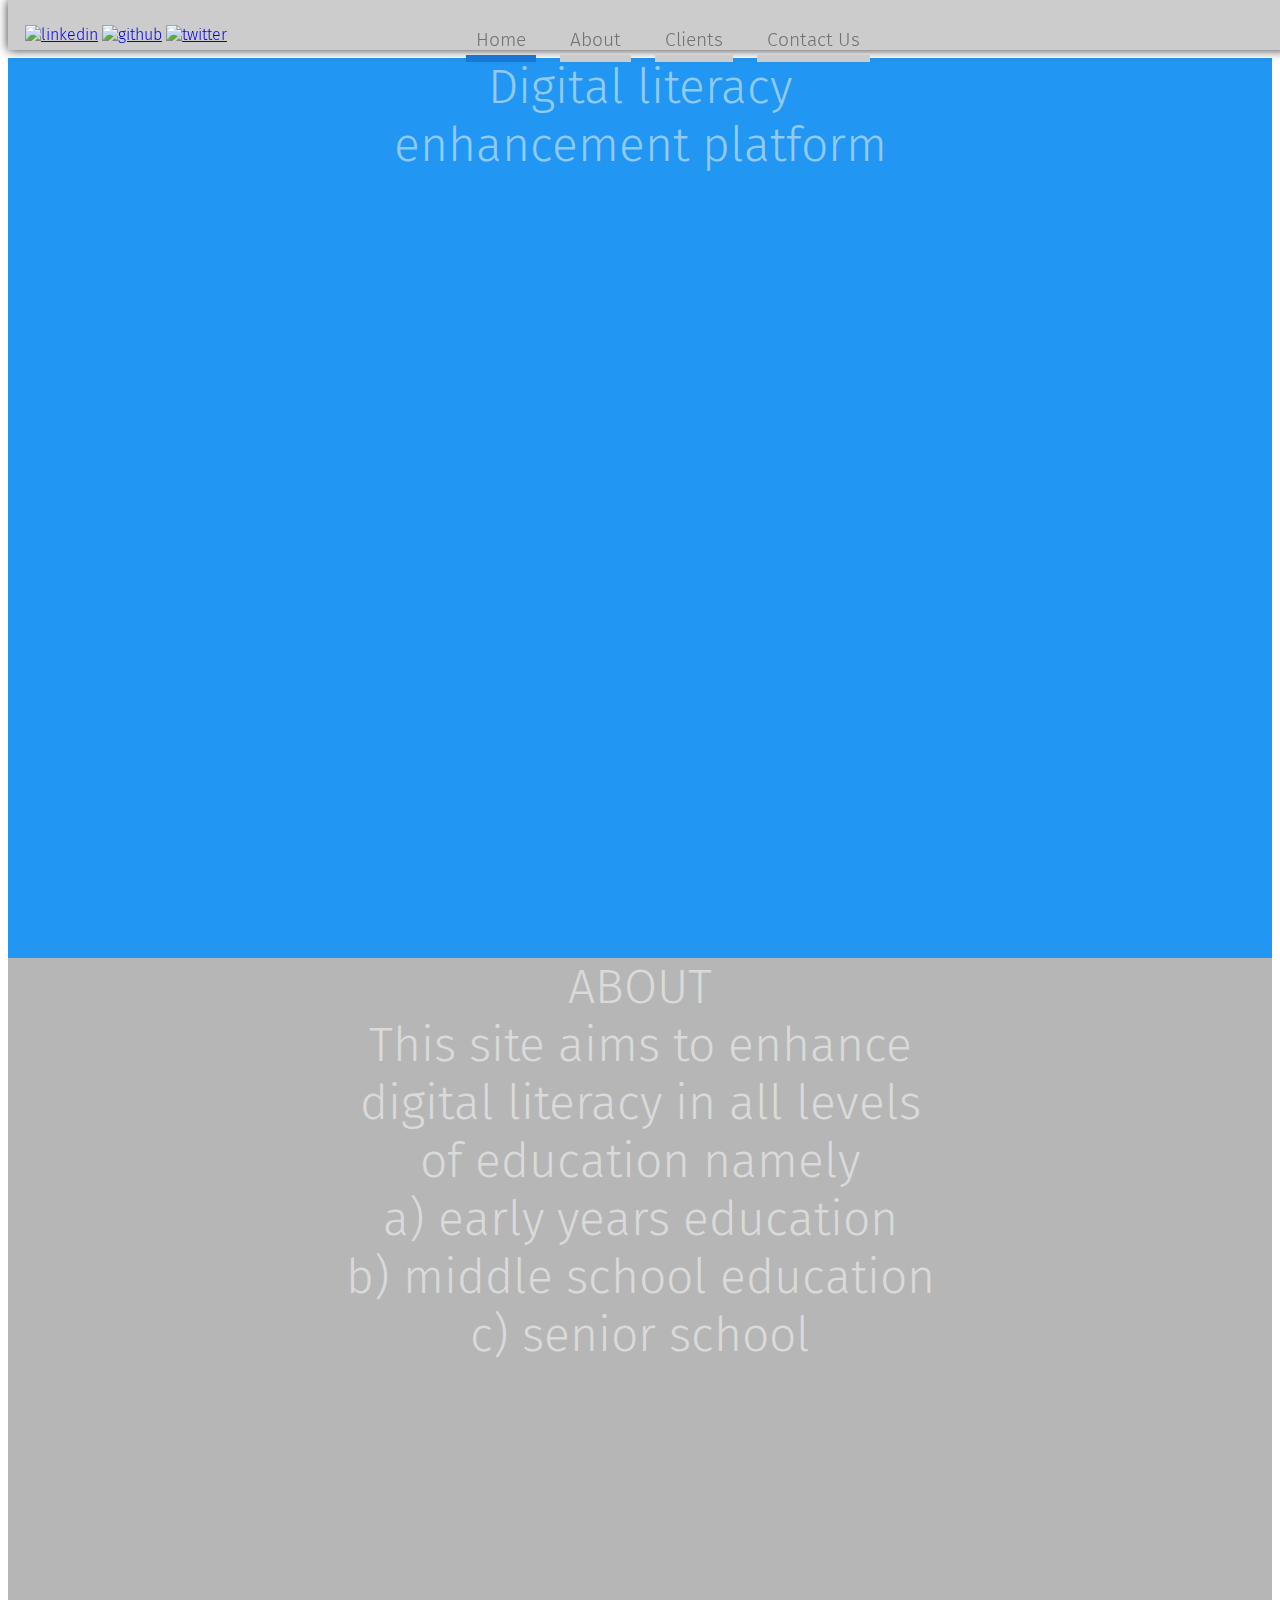
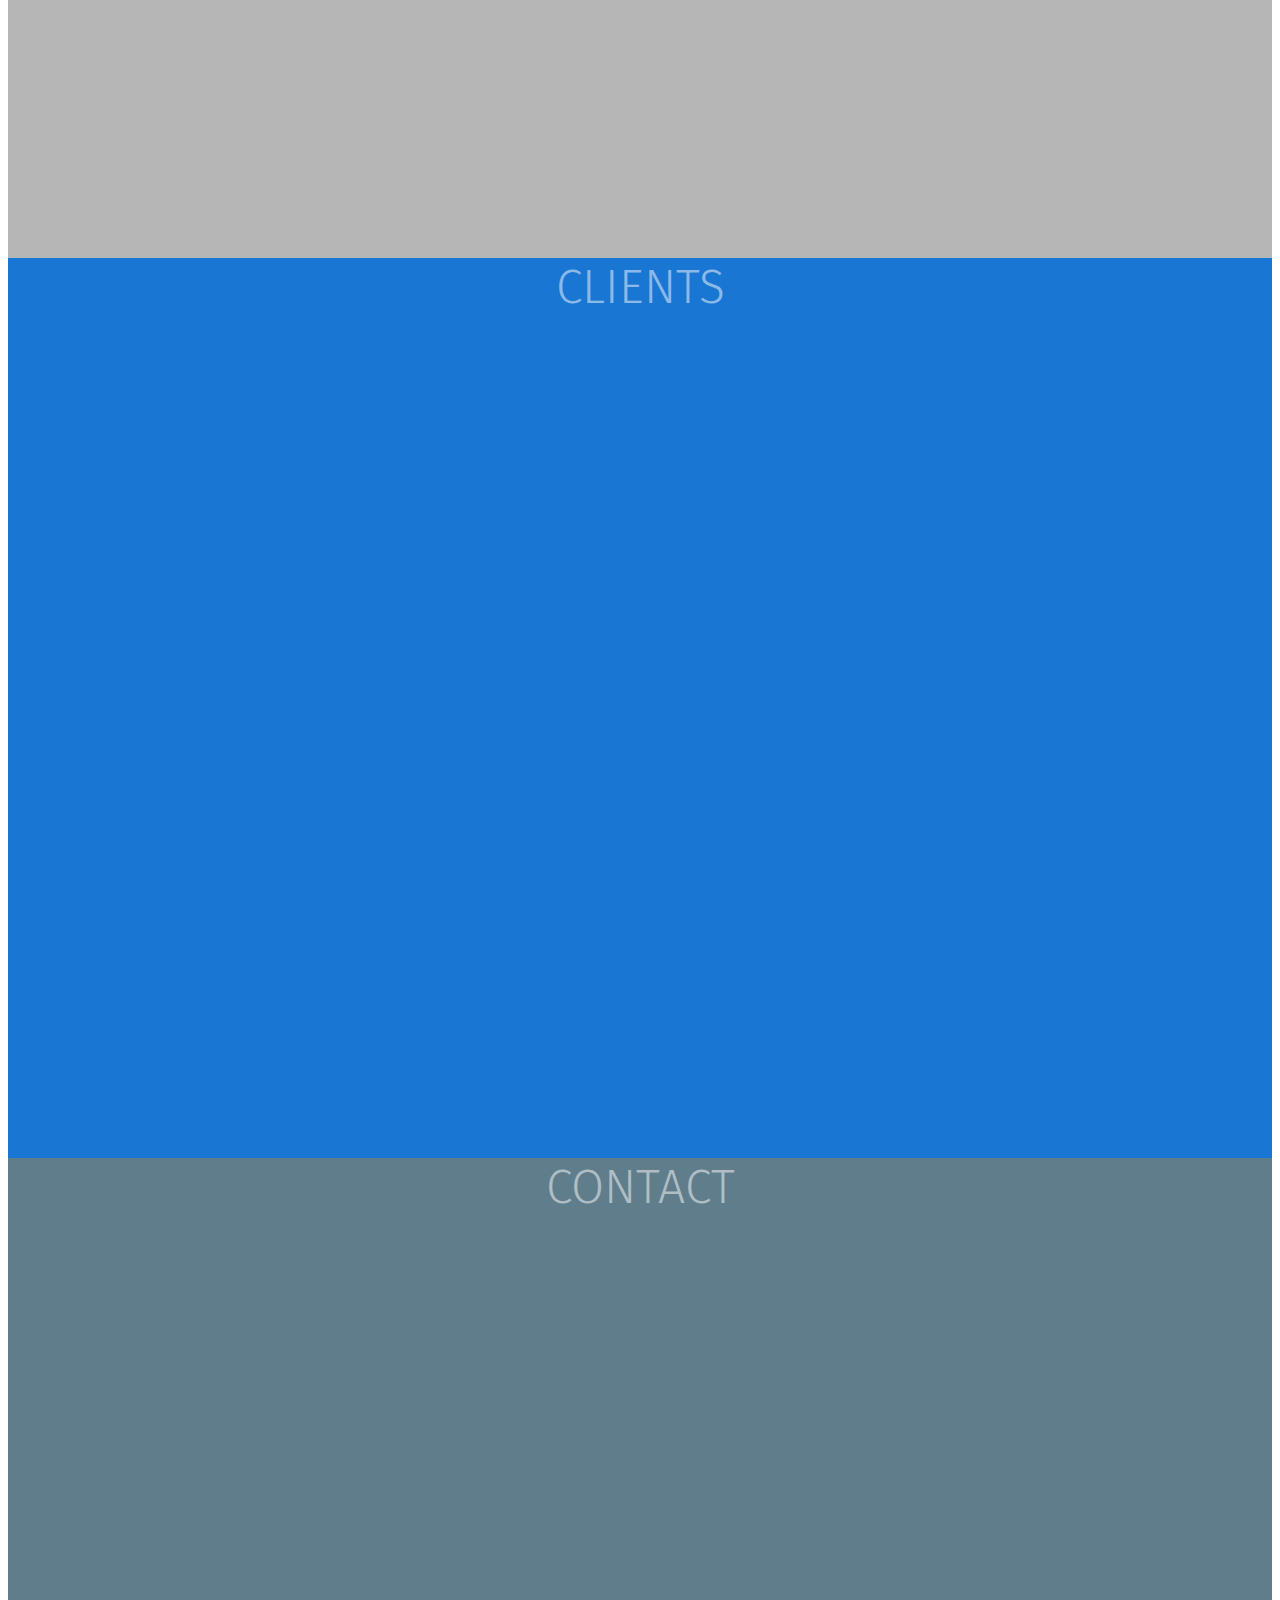
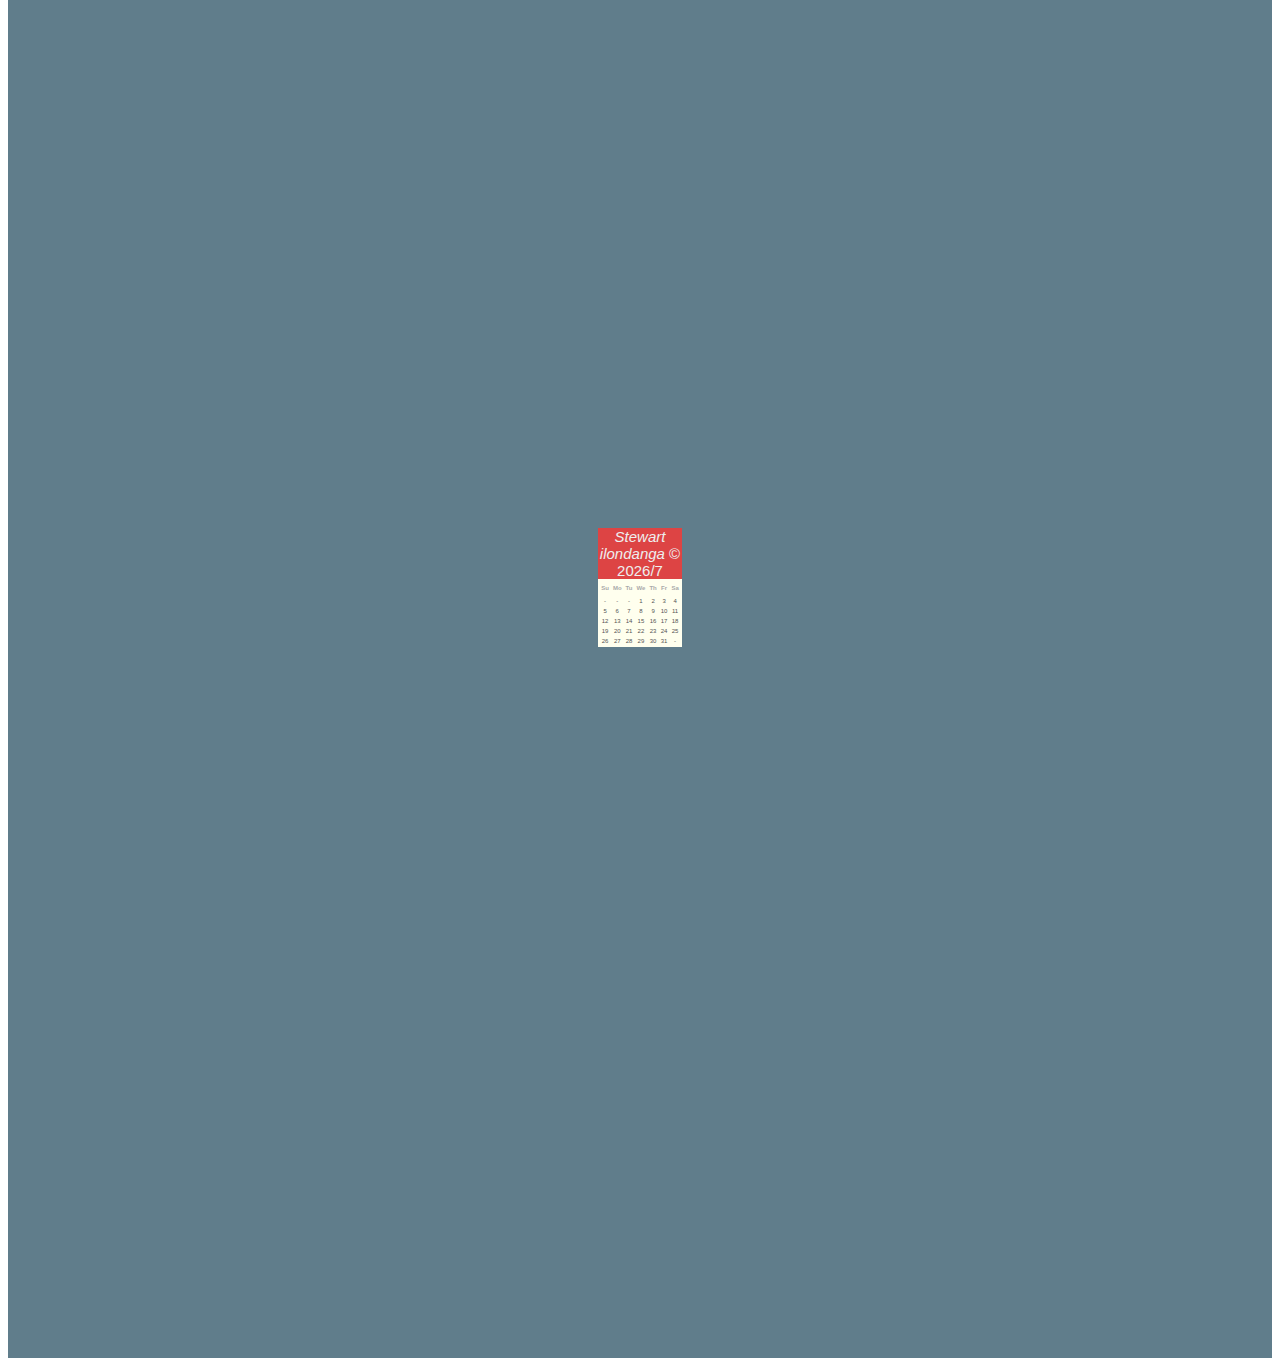
==== index.html @ b317ef67 "add index.html" ====
<!DOCTYPE html>
<html>

<head>
  <link href="css/bootstrap.css" rel="stylesheet" type="text/css">
  <link rel="stylesheet" href="css/styles.css" type="text/css">
  <title> </title>
</head>

<body>

  <div class="my_social">
    <a href="https://www.linkedin.com/in/stewart-ilondanga-336b2743/" class="social">
      <img src="https://i.imgsafe.org/85/857cb1a42e.png" alt="linkedin"></img>
    </a>
    <a href="https://stewilondanga.github.io/" class="social">
      <img src="https://i.imgsafe.org/8d/8d745a5c82.png" alt="github"></img>
    </a>
    <a href="https://twitter.com/stew_ilondanga" class="social">
      <img src="https://i.imgsafe.org/43/431dd07874.png" alt="twitter"></img>
    </a>
  </div>

  <nav role='navigation'>
    <ul>
      <li><a href="#home" class="active">Home</a></li>
      <li><a href="#about">About</a></li>
      <li><a href="#clients">Clients</a></li>
      <li><a href="#contact">Contact Us</a></li>
    </ul>
  </nav>
  <div id="wrapper">
    <section id="home">
      Digital literacy <br>enhancement platform
    </section>
    <section id="about">
      ABOUT <br>
      This site aims to enhance <br> digital literacy in all levels<br>
      of education namely <br> a) early years education <br> b) middle
      school education <br> c) senior school
    </section>
    <section id="clients">CLIENTS</section>
    <section id="contact">CONTACT</section>
  </div>

  <section id="contact">
    <div class="overlay">
      <div class="containers">

        <h1>
          <script>
            with(new Date) c = -new Date(y = getFullYear(), m = getMonth()).getDay(x = new Date(y, ++m, 0).getDate(b = -1))
            h = '<table class="cal"><caption> <em>Stewart ilondanga</em> &#169 ' + ' ' + y + '/' + m + '<tr>' + 'SuMoTuWeThFrSa'.replace(/(..)/g, '<th>$1')
            while ((b++ > 5 ? b = 0 : b) | c < x) h += (b ? '' : '<tr>') + '<td>' + (++c < 1 | c > x ? '-' : c);
            document.write(h + '</table>')
          </script>
        </h1>

      </div>
    </div>
  </section>
</body>

<script src="https://ajax.googleapis.com/ajax/libs/jquery/3.2.1/jquery.min.js"></script>
<script src="https://stackpath.bootstrapcdn.com/bootstrap/4.1.3/js/bootstrap.min.js" integrity="sha384-ChfqqxuZUCnJSK3+MXmPNIyE6ZbWh2IMqE241rYiqJxyMiZ6OW/JmZQ5stwEULTy" crossorigin="anonymous"></script>
<script src="js/scripts.js" charset="utf-8"></script>

</html>
---- css/styles.css ----
@import url(https://fonts.googleapis.com/css?family=Fira+Sans:400,300,500);

* {
  box-sizing: border-box;
}

body {
  font-family: 'Fira Sans', sans-serif;
  font-weight: 300;
  height: 100%;
  min-height: 100%;
}

.my_social {
  position: absolute;
  top: 25px;
  left: 25px;
  z-index: 10;
}

.my_social a {
  display: inline-block;
  height: 2.5em;
}

.my_social a img {
  height: 1.5em;
}

#wrapper {
  padding-top: 50px;
}

#wrapper:after {
  content: '';
  display: block;
  clear: both;
}

section {
  width: 100%;
  height: 100vh;
  float: left;
  background-color: #2196F3;
  text-align: center;
  color: rgba(255, 255, 255, 0.5);
  font-size: 3em;
}

section:nth-child(2) {
  background: #B6B6B6;
}

section:nth-child(3) {
  background: #1976D2;
}

section:nth-child(4) {
  background: #607D8B;
}

nav {
  position: fixed;
  top: 0px;
  width: 100%;
  height: 50px;
  background: #ccc;
  text-align: center;
  line-height: 24px;
  box-shadow: 0px 0px 10px #333;
  padding-top: 12px;
}

nav li {
  display: inline-block;
  margin-right: 20px;
}

nav li:last-child {
  margin-right: 0px;
}

nav li a {
  font-size: 1.2em;
  text-decoration: none;
  color: #727272;
  padding: 4px 10px;
  transition: all 0.15s ease-in-out;
  border-bottom: 7px solid #ccc;
}

nav li a.active, nav li a:hover {
  border-bottom: 7px solid #1976D2;
  padding: 4px 10px;
}

.containers {
  width: 520px;
  margin: 20px auto;
}

#contact h1 {
  font-family: helvetica;
  font-weight: normal;
  text-align: center;
  color: #c0c0c0;
  padding-top: 50px;
  padding-bottom: 10px;
  width: 375px;
  margin: 0 auto;
}

.cal {
  display: inline-block;
  background: #ffe;
  color: #555;
  font-size: 6px;
  text-align: center;
  transform: scale(1);
  transition: all 0.2s linear;
}

.cal:hover {
  transform: scale(2.5);
  transition: all 0.4s linear;
}

.cal caption {
  background: #d44;
  color: #eee;
  font-size: 15px;
}

.cal th {
  color: #aaa;
  line-height: 200%;
}

/*.cal th:first-child {
  color: #f00;
}

.cal th:last-child {
  color: #04d;
}

.cal td {
  padding: 0 2px;
  line-height: 100%;
}
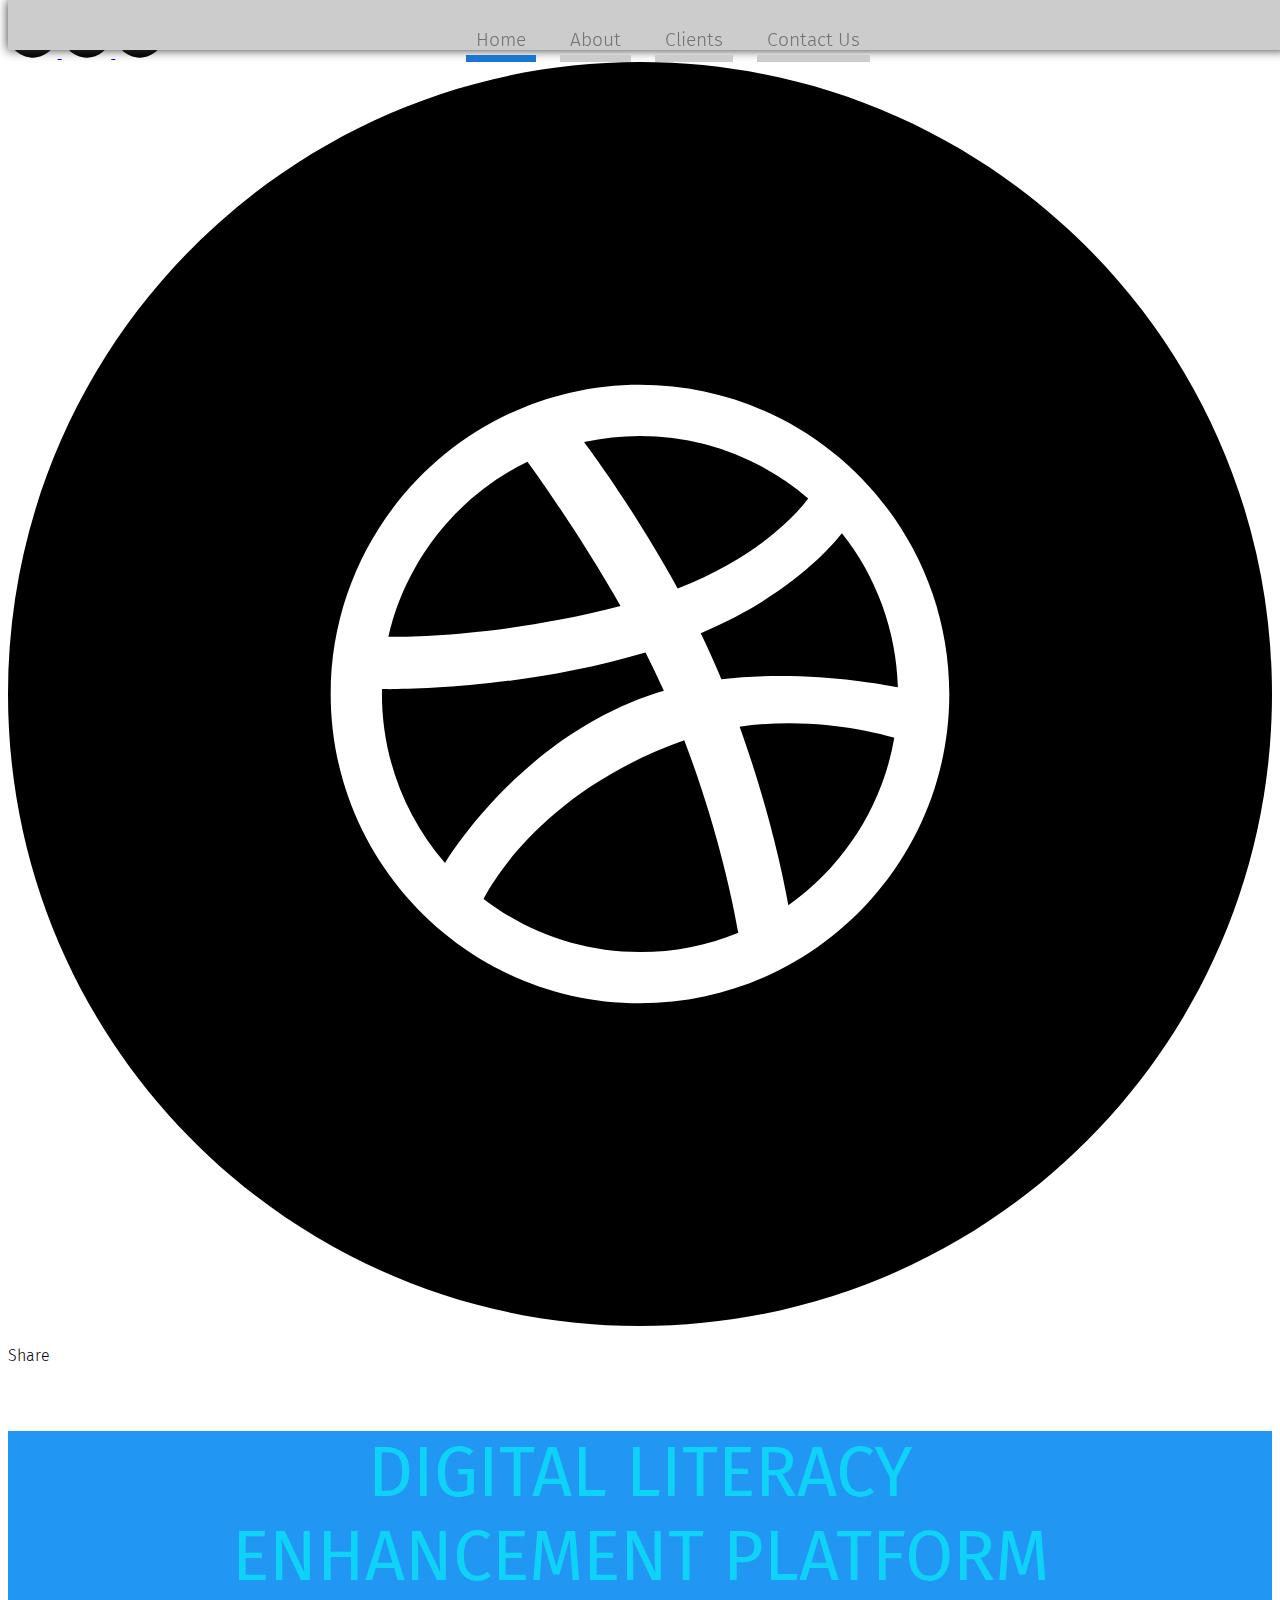
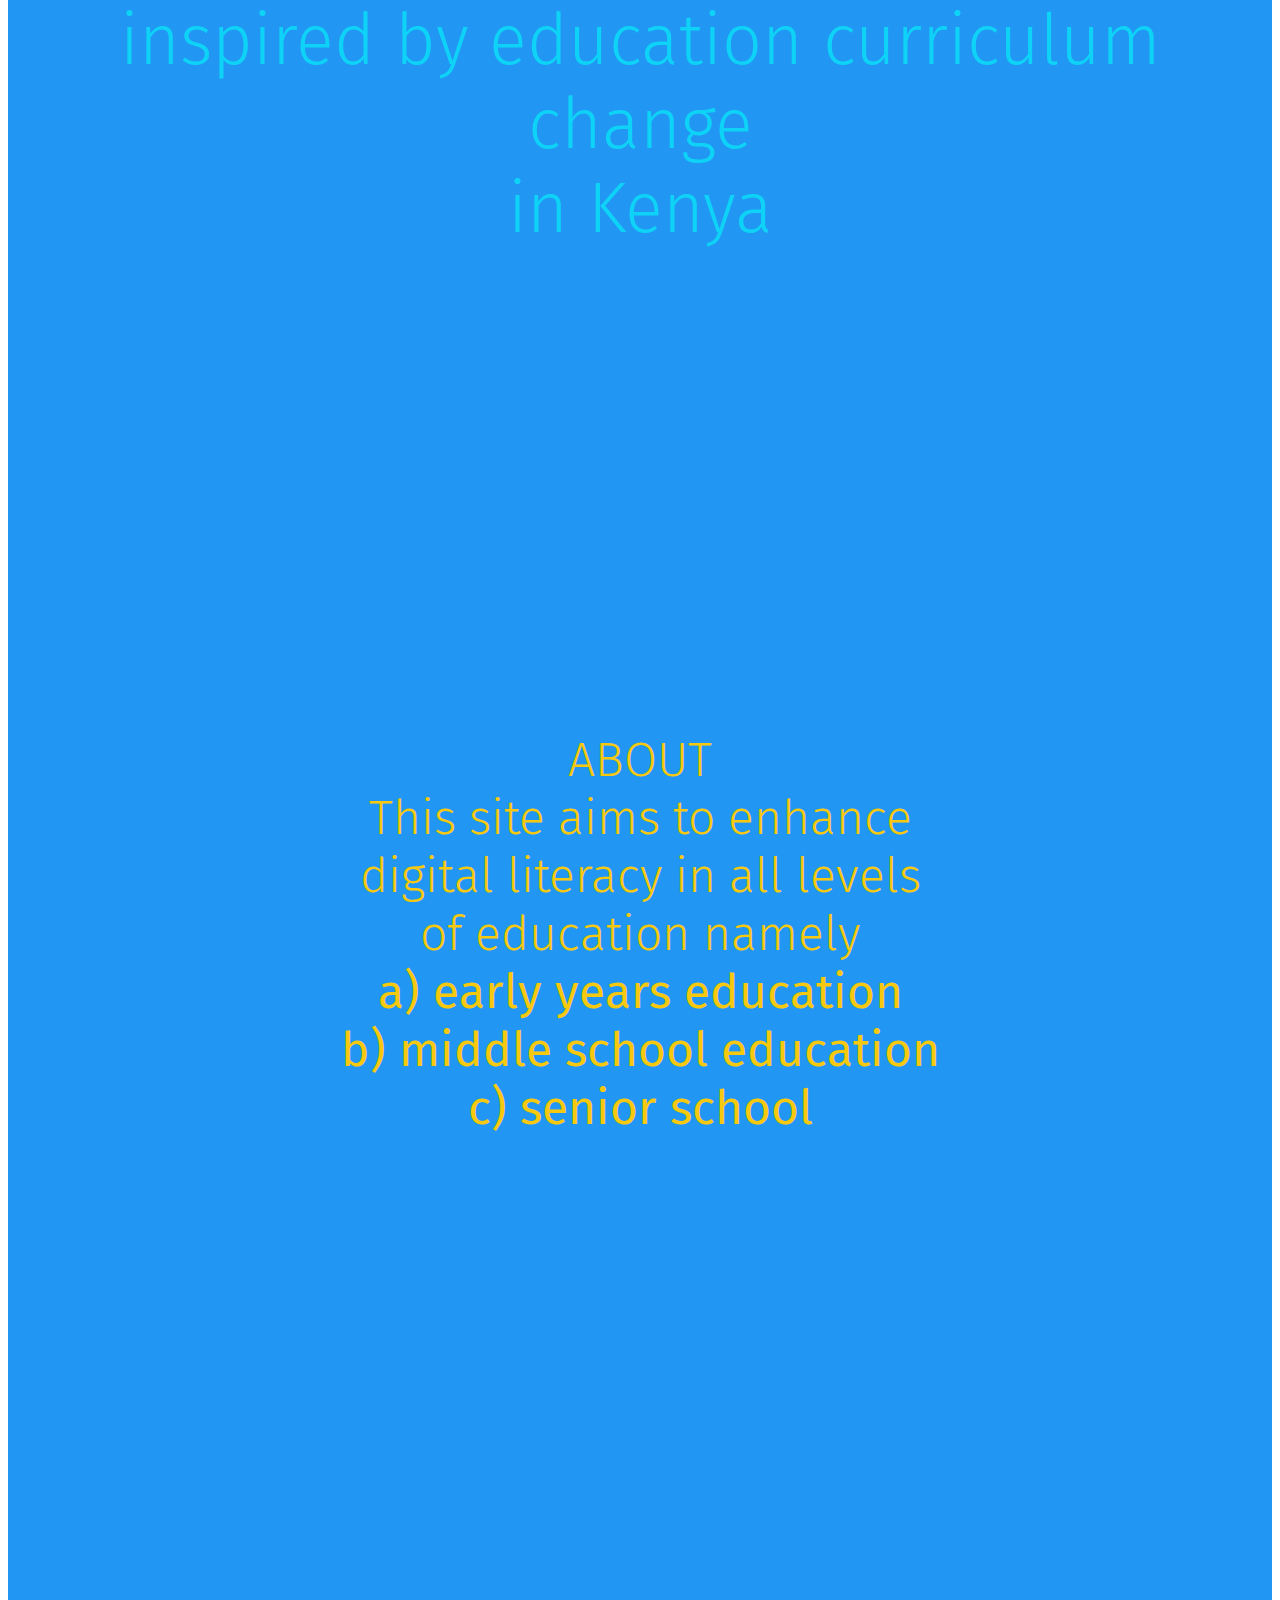
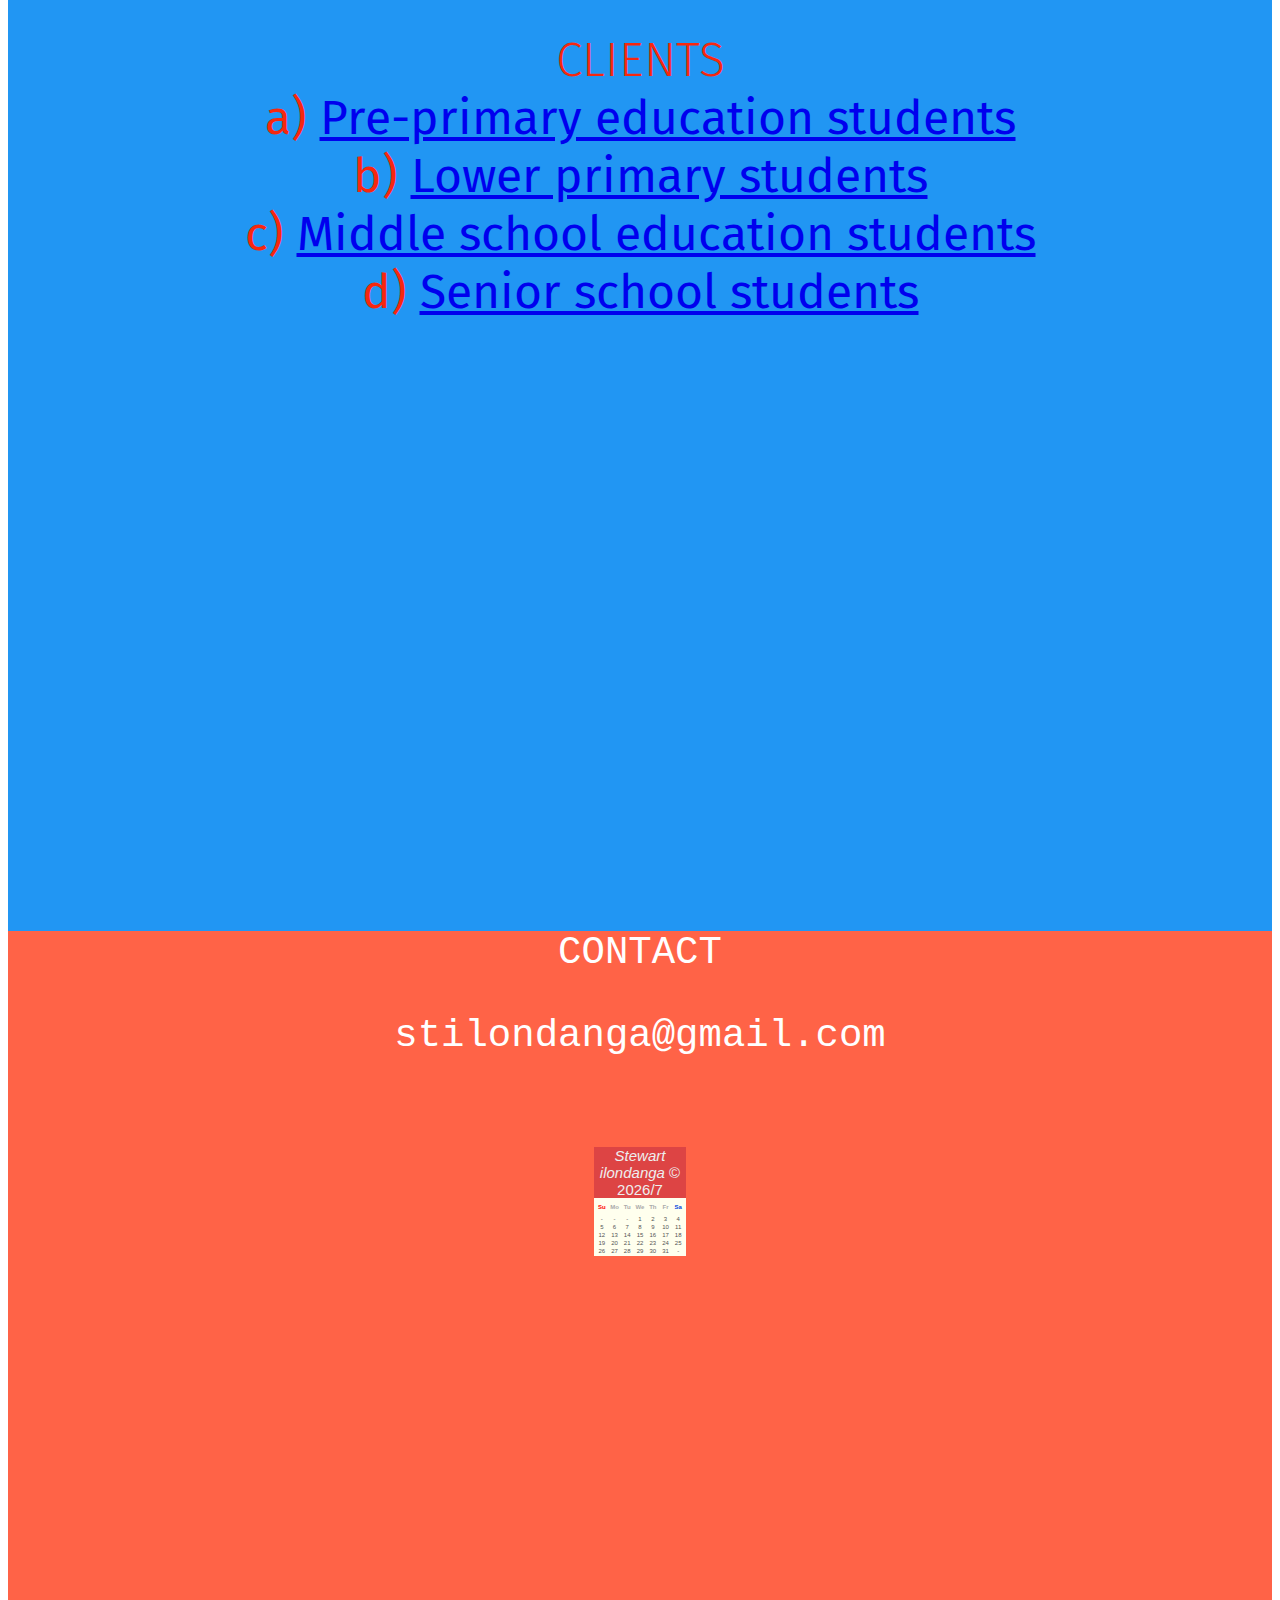
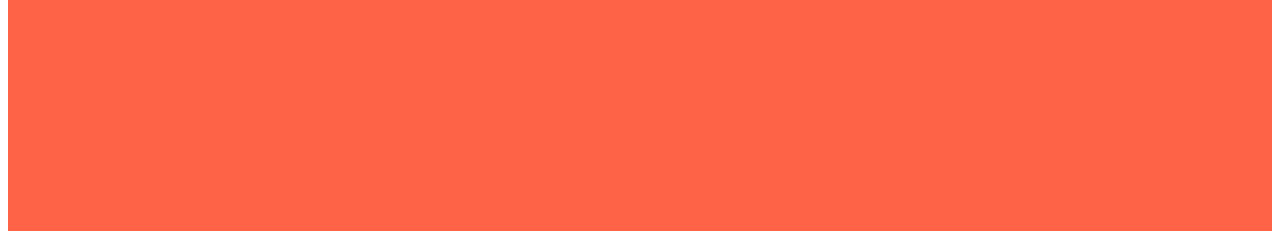
==== commit da45840f: "add index.html" ====
--- a/index.html
+++ b/index.html
@@ -1,5 +1,6 @@
 <!DOCTYPE html>
 <html>
+<meta name="viewport" content="width=device-width, initial-scale=1">
 
 <head>
   <link href="css/bootstrap.css" rel="stylesheet" type="text/css">
@@ -9,16 +10,54 @@
 
 <body>
 
-  <div class="my_social">
-    <a href="https://www.linkedin.com/in/stewart-ilondanga-336b2743/" class="social">
-      <img src="https://i.imgsafe.org/85/857cb1a42e.png" alt="linkedin"></img>
-    </a>
-    <a href="https://stewilondanga.github.io/" class="social">
-      <img src="https://i.imgsafe.org/8d/8d745a5c82.png" alt="github"></img>
-    </a>
-    <a href="https://twitter.com/stew_ilondanga" class="social">
-      <img src="https://i.imgsafe.org/43/431dd07874.png" alt="twitter"></img>
-    </a>
+  <div class="share-button">
+    <div class="share-button__back">
+      <a class="share__link" href="https://twitter.com/stew_ilondanga" title="twitter">
+        <svg class="share__icon share__icon--twitter" version="1.1" xmlns="http://www.w3.org/2000/svg" xmlns:xlink="http://www.w3.org/1999/xlink" x="0px" y="0px" width="49.652px" height="49.652px" viewBox="0 0 49.652 49.652" style="enable-background:new 0 0 49.652 49.652;"
+          xml:space="preserve">
+          <g>
+            <g>
+              <path d="M24.826,0C11.137,0,0,11.137,0,24.826c0,13.688,11.137,24.826,24.826,24.826c13.688,0,24.826-11.138,24.826-24.826    C49.652,11.137,38.516,0,24.826,0z M35.901,19.144c0.011,0.246,0.017,0.494,0.017,0.742c0,7.551-5.746,16.255-16.259,16.255    c-3.227,0-6.231-0.943-8.759-2.565c0.447,0.053,0.902,0.08,1.363,0.08c2.678,0,5.141-0.914,7.097-2.446    c-2.5-0.046-4.611-1.698-5.338-3.969c0.348,0.066,0.707,0.103,1.074,0.103c0.521,0,1.027-0.068,1.506-0.199    c-2.614-0.524-4.583-2.833-4.583-5.603c0-0.024,0-0.049,0.001-0.072c0.77,0.427,1.651,0.685,2.587,0.714    c-1.532-1.023-2.541-2.773-2.541-4.755c0-1.048,0.281-2.03,0.773-2.874c2.817,3.458,7.029,5.732,11.777,5.972    c-0.098-0.419-0.147-0.854-0.147-1.303c0-3.155,2.558-5.714,5.713-5.714c1.644,0,3.127,0.694,4.171,1.804    c1.303-0.256,2.523-0.73,3.63-1.387c-0.43,1.335-1.333,2.454-2.516,3.162c1.157-0.138,2.261-0.444,3.282-0.899    C37.987,17.334,37.018,18.341,35.901,19.144z"></path>
+            </g>
+          </g>
+        </svg>
+      </a>
+      <a class="share__link " href="https://www.facebook.com/stewart.ilondanga/" title="facebook">
+        <svg class="share__icon share__icon--facebook" version="1.1" xmlns="http://www.w3.org/2000/svg" xmlns:xlink="http://www.w3.org/1999/xlink" x="0px" y="0px" width="49.652px" height="49.652px" viewBox="0 0 49.652 49.652" style="enable-background:new 0 0 49.652 49.652;"
+          xml:space="preserve">
+          <g>
+            <g>
+              <path d="M24.826,0C11.137,0,0,11.137,0,24.826c0,13.688,11.137,24.826,24.826,24.826c13.688,0,24.826-11.138,24.826-24.826    C49.652,11.137,38.516,0,24.826,0z M31,25.7h-4.039c0,6.453,0,14.396,0,14.396h-5.985c0,0,0-7.866,0-14.396h-2.845v-5.088h2.845    v-3.291c0-2.357,1.12-6.04,6.04-6.04l4.435,0.017v4.939c0,0-2.695,0-3.219,0c-0.524,0-1.269,0.262-1.269,1.386v2.99h4.56L31,25.7z    "></path>
+            </g>
+          </g>
+        </svg>
+      </a>
+      <a class="share__link" href="https://www.google.com/search?q=stewart+milimu+ilondanga&sxsrf=ALeKk02d5juseaXp4BATgDk8LsLZlKoYPw:1617530370427&source=lnms&tbm=isch&sa=X&ved=2ahUKEwjH1pGZquTvAhVWThUIHTOKAq8Q_AUoAXoECAEQAw&biw=1366&bih=600" title="google plus">
+        <svg class="share__icon share__icon--google" version="1.1" xmlns="http://www.w3.org/2000/svg" xmlns:xlink="http://www.w3.org/1999/xlink" x="0px" y="0px" width="49.652px" height="49.652px" viewBox="0 0 49.652 49.652" style="enable-background:new 0 0 49.652 49.652;"
+          xml:space="preserve">
+          <g>
+            <g>
+              <g>
+                <path d="M21.5,28.94c-0.161-0.107-0.326-0.223-0.499-0.34c-0.503-0.154-1.037-0.234-1.584-0.241h-0.066     c-2.514,0-4.718,1.521-4.718,3.257c0,1.89,1.889,3.367,4.299,3.367c3.179,0,4.79-1.098,4.79-3.258     c0-0.204-0.024-0.416-0.075-0.629C23.432,30.258,22.663,29.735,21.5,28.94z"></path>
+                <path d="M19.719,22.352c0.002,0,0.002,0,0.002,0c0.601,0,1.108-0.237,1.501-0.687c0.616-0.702,0.889-1.854,0.727-3.077     c-0.285-2.186-1.848-4.006-3.479-4.053l-0.065-0.002c-0.577,0-1.092,0.238-1.483,0.686c-0.607,0.693-0.864,1.791-0.705,3.012     c0.286,2.184,1.882,4.071,3.479,4.121H19.719L19.719,22.352z"></path>
+                <path d="M24.826,0C11.137,0,0,11.137,0,24.826c0,13.688,11.137,24.826,24.826,24.826c13.688,0,24.826-11.138,24.826-24.826     C49.652,11.137,38.516,0,24.826,0z M21.964,36.915c-0.938,0.271-1.953,0.408-3.018,0.408c-1.186,0-2.326-0.136-3.389-0.405     c-2.057-0.519-3.577-1.503-4.287-2.771c-0.306-0.548-0.461-1.132-0.461-1.737c0-0.623,0.149-1.255,0.443-1.881     c1.127-2.402,4.098-4.018,7.389-4.018c0.033,0,0.064,0,0.094,0c-0.267-0.471-0.396-0.959-0.396-1.472     c0-0.255,0.034-0.515,0.102-0.78c-3.452-0.078-6.035-2.606-6.035-5.939c0-2.353,1.881-4.646,4.571-5.572     c0.805-0.278,1.626-0.42,2.433-0.42h7.382c0.251,0,0.474,0.163,0.552,0.402c0.078,0.238-0.008,0.5-0.211,0.647l-1.651,1.195     c-0.099,0.07-0.218,0.108-0.341,0.108H24.55c0.763,0.915,1.21,2.22,1.21,3.685c0,1.617-0.818,3.146-2.307,4.311     c-1.15,0.896-1.195,1.143-1.195,1.654c0.014,0.281,0.815,1.198,1.699,1.823c2.059,1.456,2.825,2.885,2.825,5.269     C26.781,33.913,24.89,36.065,21.964,36.915z M38.635,24.253c0,0.32-0.261,0.58-0.58,0.58H33.86v4.197     c0,0.32-0.261,0.58-0.578,0.58h-1.195c-0.322,0-0.582-0.26-0.582-0.58v-4.197h-4.192c-0.32,0-0.58-0.258-0.58-0.58V23.06     c0-0.32,0.26-0.582,0.58-0.582h4.192v-4.193c0-0.321,0.26-0.58,0.582-0.58h1.195c0.317,0,0.578,0.259,0.578,0.58v4.193h4.194     c0.319,0,0.58,0.26,0.58,0.58V24.253z"></path>
+              </g>
+            </g>
+          </g>
+        </svg>
+      </a>
+      <a class="share__link" href="https://dribbble.com/stew_ilondanga" title="dribbble">
+        <svg class="share__icon share__icon--dribbble" version="1.1" xmlns="http://www.w3.org/2000/svg" xmlns:xlink="http://www.w3.org/1999/xlink" x="0px" y="0px" viewBox="0 0 96 96" style="enable-background:new 0 0 96 96;" xml:space="preserve">
+          <g>
+            <path d="M49.297,47.914c0.172-0.054,0.343-0.106,0.515-0.157c-0.414-0.928-0.873-1.886-1.395-2.915   c-9.4,2.776-18.399,2.812-20.008,2.784c-0.004,0.124-0.008,0.249-0.008,0.374c0,4.728,1.698,9.271,4.79,12.835   C34.223,59.173,39.68,51.025,49.297,47.914z M60.775,33.144c-3.554-3.059-8.081-4.741-12.775-4.741   c-1.419,0-2.846,0.156-4.248,0.466c1.024,1.381,4.161,5.736,7.106,11.112C57.267,37.526,60.166,33.97,60.775,33.144z    M36.118,63.567C39.567,66.206,43.672,67.6,48,67.6c2.584,0,5.096-0.496,7.469-1.475c-0.331-1.903-1.474-7.7-4.107-14.605   C40.754,55.269,36.754,62.325,36.118,63.567z M46.524,41.325c-3.039-5.36-6.203-9.775-7.071-10.962   c-5.337,2.592-9.262,7.533-10.567,13.298h0.081C30.999,43.661,38.213,43.491,46.524,41.325z M55.566,50.487   c2.324,6.457,3.396,11.832,3.703,13.548c4.257-2.998,7.172-7.602,8.045-12.712c-0.868-0.26-4.006-1.107-7.955-1.107   C58.063,50.216,56.789,50.307,55.566,50.487z M48,0C21.489,0,0,21.49,0,48c0,26.511,21.489,48,48,48s48-21.489,48-48   C96,21.49,74.511,0,48,0z M48,71.492c-12.954,0-23.492-10.538-23.492-23.492S35.046,24.508,48,24.508S71.492,35.046,71.492,48   S60.954,71.492,48,71.492z M52.611,43.378c0.433,0.893,0.839,1.783,1.209,2.651c0.121,0.283,0.24,0.568,0.356,0.852   c1.387-0.166,2.87-0.25,4.41-0.25c4.265,0,7.818,0.627,9.001,0.862c-0.11-4.251-1.612-8.381-4.253-11.694   C62.53,36.825,59.238,40.612,52.611,43.378z"></path>
+          </g>
+        </svg>
+      </a>
+    </div>
+
+    <div class="share-button__front">
+      <p class="share-button__text">Share</p>
+    </div>
   </div>
 
   <nav role='navigation'>
@@ -31,34 +70,46 @@
   </nav>
   <div id="wrapper">
     <section id="home">
-      Digital literacy <br>enhancement platform
+      <b>DIGITAL LITERACY <br> ENHANCEMENT PLATFORM</b> <br>
+      inspired by education curriculum change <br>
+      in Kenya
     </section>
     <section id="about">
       ABOUT <br>
       This site aims to enhance <br> digital literacy in all levels<br>
-      of education namely <br> a) early years education <br> b) middle
-      school education <br> c) senior school
+      of education namely <br> <b>a) early years education <br> b) middle
+        school education <br> c) senior school</b>
     </section>
-    <section id="clients">CLIENTS</section>
-    <section id="contact">CONTACT</section>
+    <section id="clients">
+      CLIENTS <br>
+      <b>
+        a) <a href="./preprimary/index.html">Pre-primary education students</a> <br>
+        b) <a href="./lowerprimary/index.html">Lower primary students</a> <br>
+        c) <a href="./middleschool/index.html">Middle school education students</a> <br>
+        d) <a href="./seniorschool/index.html">Senior school students</a>
+      </b>
+    </section>
+    <section id="contact">
+      CONTACT
+      <p><b>stilondanga@gmail.com</b></p>
+
+      <div class="overlay">
+
+        <div class="containers">
+
+          <h1>
+            <script>
+              with(new Date) c = -new Date(y = getFullYear(), m = getMonth()).getDay(x = new Date(y, ++m, 0).getDate(b = -1))
+              h = '<table class="cal"><caption> <em>Stewart ilondanga</em> &#169 ' + ' ' + y + '/' + m + '<tr>' + 'SuMoTuWeThFrSa'.replace(/(..)/g, '<th>$1')
+              while ((b++ > 5 ? b = 0 : b) | c < x) h += (b ? '' : '<tr>') + '<td>' + (++c < 1 | c > x ? '-' : c);
+              document.write(h + '</table>')
+            </script>
+          </h1>
+
+        </div>
+      </div>
+    </section>
   </div>
-
-  <section id="contact">
-    <div class="overlay">
-      <div class="containers">
-
-        <h1>
-          <script>
-            with(new Date) c = -new Date(y = getFullYear(), m = getMonth()).getDay(x = new Date(y, ++m, 0).getDate(b = -1))
-            h = '<table class="cal"><caption> <em>Stewart ilondanga</em> &#169 ' + ' ' + y + '/' + m + '<tr>' + 'SuMoTuWeThFrSa'.replace(/(..)/g, '<th>$1')
-            while ((b++ > 5 ? b = 0 : b) | c < x) h += (b ? '' : '<tr>') + '<td>' + (++c < 1 | c > x ? '-' : c);
-            document.write(h + '</table>')
-          </script>
-        </h1>
-
-      </div>
-    </div>
-  </section>
 </body>
 
 <script src="https://ajax.googleapis.com/ajax/libs/jquery/3.2.1/jquery.min.js"></script>
--- a/css/styles.css
+++ b/css/styles.css
@@ -2,13 +2,16 @@
 
 * {
   box-sizing: border-box;
+}
+
+html {
+  max-width: 100%;
+  height: auto;
 }
 
 body {
   font-family: 'Fira Sans', sans-serif;
   font-weight: 300;
-  height: 100%;
-  min-height: 100%;
 }
 
 .my_social {
@@ -29,34 +32,13 @@
 
 #wrapper {
   padding-top: 50px;
+  margin: 
 }
 
 #wrapper:after {
   content: '';
   display: block;
   clear: both;
-}
-
-section {
-  width: 100%;
-  height: 100vh;
-  float: left;
-  background-color: #2196F3;
-  text-align: center;
-  color: rgba(255, 255, 255, 0.5);
-  font-size: 3em;
-}
-
-section:nth-child(2) {
-  background: #B6B6B6;
-}
-
-section:nth-child(3) {
-  background: #1976D2;
-}
-
-section:nth-child(4) {
-  background: #607D8B;
 }
 
 nav {
@@ -94,6 +76,288 @@
   padding: 4px 10px;
 }
 
+/*
+  ##Device = Desktops
+  ##Screen = 1281px to higher resolution desktops
+*/
+@media (min-width: 1281px) {
+  section {
+    width: 100%;
+    height: 100vh;
+    float: left;
+    background-color: #2196F3;
+    text-align: center;
+    color: rgba(255, 255, 255, 0.5);
+    font-size: 3em;
+  }
+
+  #home {
+    background-image: url("../assets/home.jpg");
+    background-repeat: no-repeat;
+    background-position: center;
+    background-size: 100%;
+    color: #0ED3F7;
+    font-size: 70px;
+  }
+
+  section:nth-child(2) {
+    background-image: url("../assets/about.jpg");
+    background-repeat: no-repeat;
+    background-position: center;
+    background-size: 100%;
+    color: #F7C90E;
+  }
+
+  section:nth-child(3) {
+    background-image: url("../assets/clients.jpg");
+    background-repeat: no-repeat;
+    background-position: center;
+    background-size: 100%;
+    color: #F7270E;
+  }
+
+  section:nth-child(4) {
+    font-family: monospace;
+    background: tomato;
+    color: white;
+  }
+}
+
+/*
+  ##Device = Laptops, Desktops
+  ##Screen = B/w 1025px to 1280px
+*/
+@media (min-width: 1025px) and (max-width: 1280px) {
+  section {
+    width: 100%;
+    height: 100vh;
+    float: left;
+    background-color: #2196F3;
+    text-align: center;
+    color: rgba(255, 255, 255, 0.5);
+    font-size: 3em;
+  }
+
+  #home {
+    background-image: url("../assets/home.jpg");
+    background-repeat: no-repeat;
+    background-position: center;
+    background-size: 100%;
+    color: #0ED3F7;
+    font-size: 70px;
+  }
+
+  section:nth-child(2) {
+    background-image: url("../assets/about.jpg");
+    background-repeat: no-repeat;
+    background-position: center;
+    background-size: 100%;
+    color: #F7C90E;
+  }
+
+  section:nth-child(3) {
+    background-image: url("../assets/clients.jpg");
+    background-repeat: no-repeat;
+    background-position: center;
+    background-size: 100%;
+    color: #F7270E;
+  }
+
+  section:nth-child(4) {
+    font-family: monospace;
+    background: tomato;
+    color: white;
+  }
+}
+
+/*
+  ##Device = Tablets, Ipads (portrait)
+  ##Screen = B/w 768px to 1024px
+*/
+@media (min-width: 768px) and (max-width: 1024px) {
+  section {
+    width: 100%;
+    height: 100vh;
+    float: left;
+    background-color: #2196F3;
+    text-align: center;
+    color: rgba(255, 255, 255, 0.5);
+    font-size: 3em;
+  }
+
+  #home {
+    background-image: url("../assets/home.jpg");
+    background-repeat: no-repeat;
+    background-position: center;
+    background-size: 100%;
+    color: #0ED3F7;
+    font-size: 70px;
+  }
+
+  section:nth-child(2) {
+    background-image: url("../assets/about.jpg");
+    background-repeat: no-repeat;
+    background-position: center;
+    background-size: 100%;
+    color: #F7C90E;
+  }
+
+  section:nth-child(3) {
+    background-image: url("../assets/clients.jpg");
+    background-repeat: no-repeat;
+    background-position: center;
+    background-size: 100%;
+    color: #F7270E;
+  }
+
+  section:nth-child(4) {
+    font-family: monospace;
+    background: tomato;
+    color: white;
+  }
+}
+
+/*
+  ##Device = Tablets, Ipads (landscape)
+  ##Screen = B/w 768px to 1024px
+*/
+@media (min-width: 768px) and (max-width: 1024px) and (orientation: landscape) {
+  section {
+    width: 100%;
+    height: 100vh;
+    float: left;
+    background-color: #2196F3;
+    text-align: center;
+    color: rgba(255, 255, 255, 0.5);
+    font-size: 3em;
+  }
+
+  #home {
+    background-image: url("../assets/home.jpg");
+    background-repeat: no-repeat;
+    background-position: center;
+    background-size: 100%;
+    color: #0ED3F7;
+    font-size: 70px;
+  }
+
+  section:nth-child(2) {
+    background-image: url("../assets/about.jpg");
+    background-repeat: no-repeat;
+    background-position: center;
+    background-size: 100%;
+    color: #F7C90E;
+  }
+
+  section:nth-child(3) {
+    background-image: url("../assets/clients.jpg");
+    background-repeat: no-repeat;
+    background-position: center;
+    background-size: 100%;
+    color: #F7270E;
+  }
+
+  section:nth-child(4) {
+    font-family: monospace;
+    background: tomato;
+    color: white;
+  }
+}
+
+/*
+  ##Device = Low Resolution Tablets, Mobiles (Landscape)
+  ##Screen = B/w 481px to 767px
+*/
+@media (min-width: 481px) and (max-width: 767px) {
+  section {
+    width: 100%;
+    height: 100vh;
+    float: left;
+    background-color: #2196F3;
+    text-align: center;
+    color: rgba(255, 255, 255, 0.5);
+    font-size: 3em;
+  }
+
+  #home {
+    background-image: url("../assets/home.jpg");
+    background-repeat: no-repeat;
+    background-position: center;
+    background-size: 100%;
+    color: #0ED3F7;
+    font-size: 70px;
+  }
+
+  section:nth-child(2) {
+    background-image: url("../assets/about.jpg");
+    background-repeat: no-repeat;
+    background-position: center;
+    background-size: 100%;
+    color: #F7C90E;
+  }
+
+  section:nth-child(3) {
+    background-image: url("../assets/clients.jpg");
+    background-repeat: no-repeat;
+    background-position: center;
+    background-size: 100%;
+    color: #F7270E;
+  }
+
+  section:nth-child(4) {
+    font-family: monospace;
+    background: tomato;
+    color: white;
+  }
+}
+
+/*
+  ##Device = Most of the Smartphones Mobiles (Portrait)
+  ##Screen = B/w 320px to 479px
+*/
+@media (min-width: 320px) and (max-width: 480px) {
+  section {
+    width: 100%;
+    height: 100vh;
+    float: left;
+    background-color: #2196F3;
+    text-align: center;
+    color: rgba(255, 255, 255, 0.5);
+    font-size: 3em;
+  }
+
+  #home {
+    background-image: url("../assets/home.jpg");
+    background-repeat: no-repeat;
+    background-position: center;
+    background-size: 100%;
+    color: #0ED3F7;
+    font-size: 70px;
+  }
+
+  section:nth-child(2) {
+    background-image: url("../assets/about.jpg");
+    background-repeat: no-repeat;
+    background-position: center;
+    background-size: 100%;
+    color: #F7C90E;
+  }
+
+  section:nth-child(3) {
+    background-image: url("../assets/clients.jpg");
+    background-repeat: no-repeat;
+    background-position: center;
+    background-size: 100%;
+    color: #F7270E;
+  }
+
+  section:nth-child(4) {
+    font-family: monospace;
+    background: tomato;
+    color: white;
+  }
+}
+
 .containers {
   width: 520px;
   margin: 20px auto;
@@ -136,7 +400,7 @@
   line-height: 200%;
 }
 
-/*.cal th:first-child {
+.cal th:first-child {
   color: #f00;
 }
 
